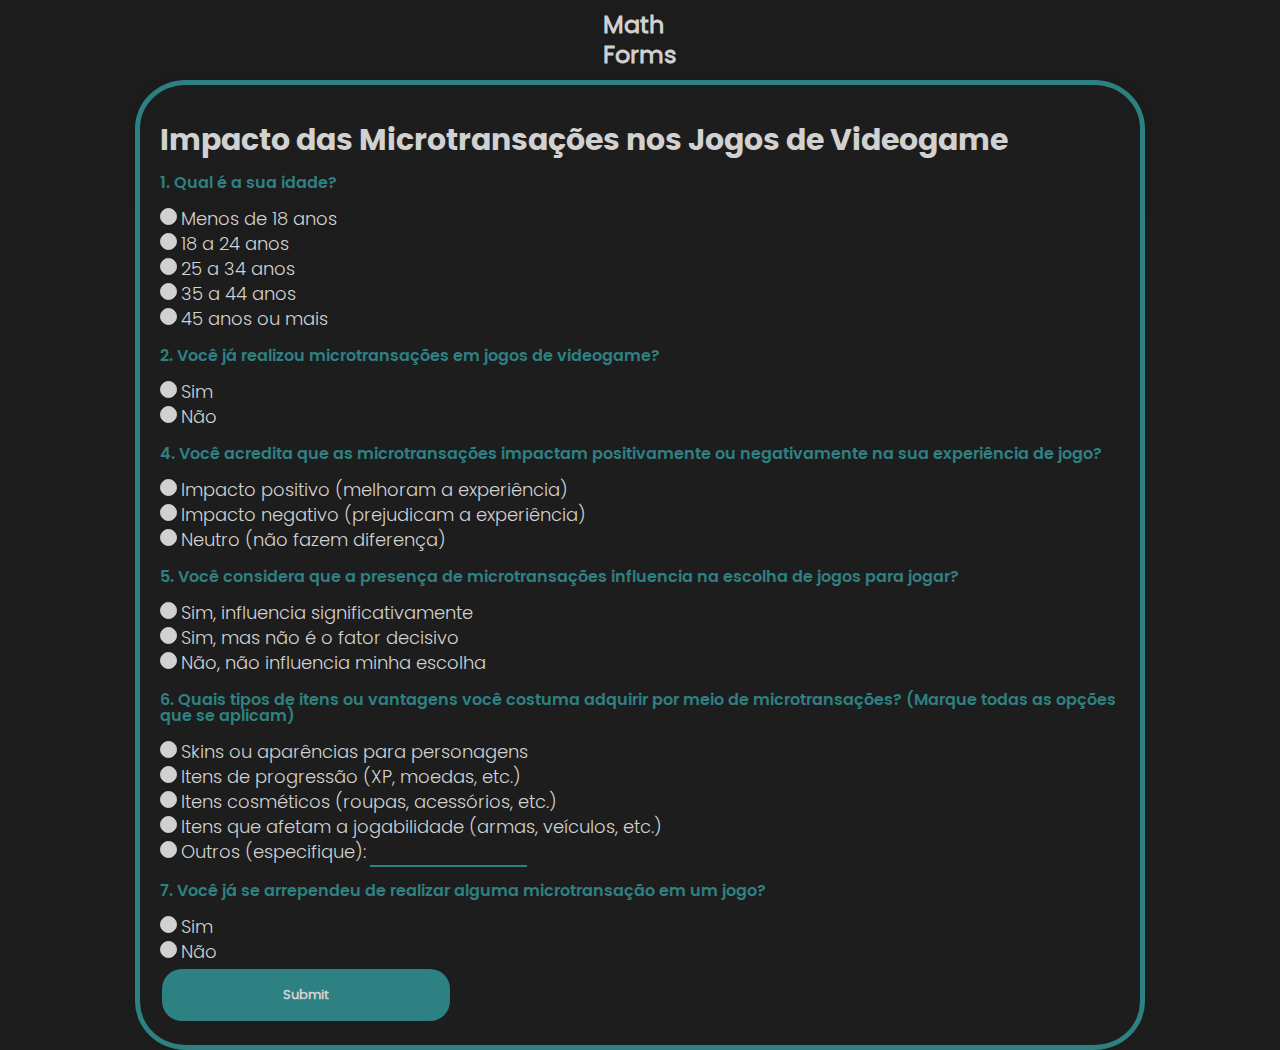
==== index.html @ 07b0d708 "add" ====
<!DOCTYPE html>
<html lang="en">
<head>
    <meta charset="UTF-8">
    <meta name="viewport" content="width=device-width, initial-scale=1.0">
    <title>Forms</title>
    <link rel="stylesheet" href="css/fonts.css">
    <link rel="stylesheet" href="css/styles.css">
</head>
<body onload="hideQuestion3()">
    <header>
        <div class="title">
            <h2>Math</h2>
            <h2>Forms</h2>
        </div>
    </header>
    <form action="https://api.sheetmonkey.io/form/ufm88VZZBX8gzoexkeurDz" method="post">
        <h1>Impacto das Microtransações nos Jogos de Videogame</h1>
        
        <div id="question1" class="question">
            <p>1. Qual é a sua idade?</p>
            <input type="radio" id="age1" name="1.Idade" value="menos de 18">
            <label for="age1">Menos de 18 anos</label><br>
            <input type="radio" id="age2" name="1.Idade" value="18-24">
            <label for="age2">18 a 24 anos</label><br>
            <input type="radio" id="age3" name="1.Idade" value="25-34">
            <label for="age3">25 a 34 anos</label><br>
            <input type="radio" id="age4" name="1.Idade" value="35-44">
            <label for="age4">35 a 44 anos</label><br>
            <input type="radio" id="age5" name="1.Idade" value="Mais de 45">
            <label for="age5">45 anos ou mais</label><br>
        </div>
        <div id="question2" class="question">
            <p>2. Você já realizou microtransações em jogos de videogame?</p>
            <input type="radio" id="microtransaction1" name="2.microtransações" value="S" onclick="showQuestion3()">
            <label for="microtransaction1">Sim</label><br>
            <input type="radio" id="microtransaction2" name="2.microtransações" value="N" onclick="hideQuestion3()">
            <label for="microtransaction2">Não</label><br>
        </div>
        <div id="question3" class="question" style="display: none;">
          <p>3. Com que frequência você faz uso de microtransações em jogos de videogame?</p>
          <input type="radio" id="frequency1" name="3.frequência" value="Raramente">
          <label for="frequency1">Raramente (apenas ocasionalmente)</label><br>
          <input type="radio" id="frequency2" name="3.frequência" value="Regularmente">
          <label for="frequency2">Regularmente (algumas vezes por mês)</label><br>
          <input type="radio" id="frequency3" name="3.frequência" value="Frequentemente">
          <label for="frequency3">Frequentemente (semanalmente ou diariamente)</label><br>
        </div>
        <div id="question4" class="question">
            <p>4. Você acredita que as microtransações impactam positivamente ou negativamente na sua experiência de jogo?</p>
            <input type="radio" id="impact1" name="4.impactam" value="positivo">
            <label for="impact1">Impacto positivo (melhoram a experiência)</label><br>
            <input type="radio" id="impact2" name="4.impactam" value="negativo">
            <label for="impact2">Impacto negativo (prejudicam a experiência)</label><br>
            <input type="radio" id="impact3" name="4.impactam" value="Neutro">
            <label for="impact3">Neutro (não fazem diferença)</label><br>
        </div>
        <div id="question5" class="question">
            <p>5. Você considera que a presença de microtransações influencia na escolha de jogos para jogar?</p>
            <input type="radio" id="influence1" name="5.influencia" value="significativamente">
            <label for="influence1">Sim, influencia significativamente</label><br>
            <input type="radio" id="influence2" name="5.influencia" value="não decisivo">
            <label for="influence2">Sim, mas não é o fator decisivo</label><br>
            <input type="radio" id="influence3" name="5.influencia" value="não">
            <label for="influence3">Não, não influencia minha escolha</label><br>
        </div>
        <div id="question6" class="question">
            <p>6. Quais tipos de itens ou vantagens você costuma adquirir por meio de microtransações? (Marque todas as opções que se aplicam)</p>
            <input type="checkbox" id="item1" name="6.skins" value="s">
            <label for="item1">Skins ou aparências para personagens</label><br>
            <input type="checkbox" id="item2" name="6.progressão" value="s">
            <label for="item2">Itens de progressão (XP, moedas, etc.)</label><br>
            <input type="checkbox" id="item3" name="6.cosméticos" value="s">
            <label for="item3">Itens cosméticos (roupas, acessórios, etc.)</label><br>
            <input type="checkbox" id="item4" name="6.jogabilidade" value="s">
            <label for="item4">Itens que afetam a jogabilidade (armas, veículos, etc.)</label><br>
            <input type="checkbox" id="item5" name="6.Outros" value="nonUse">
            <label for="item5">Outros (especifique):</label>
            <input type="text" id="others" name="6.Outros"><br>
        </div>
        <div id="question7" class="question">
            <p>7. Você já se arrependeu de realizar alguma microtransação em um jogo?</p>
            <input type="radio" id="regret1" name="7.arrependeu" value="S">
            <label for="regret1">Sim</label><br>
            <input type="radio" id="regret2" name="7.arrependeu" value="N">
            <label for="regret2">Não</label><br>
        </div>
        <input type="submit" value="Submit">
    </form>
</body>
<script>
    function showQuestion3() {
      document.getElementById('question3').style.display = 'block';
    }
    
    function hideQuestion3() {
      document.getElementById('question3').style.display = 'none';
    }
    </script>
</html>
---- css/fonts.css ----
@font-face {
    font-family: 'poppinsblack';
    src: url('/css/fonts/poppins-black-webfont.woff2') format('woff2'),
         url('/css/fonts/poppins-black-webfont.woff') format('woff');
    font-weight: normal;
    font-style: normal;
  
  }
  
  
  
  
  @font-face {
    font-family: 'poppinsbold';
    src: url('/css/fonts/poppins-bold-webfont.woff2') format('woff2'),
         url('/css/fonts/poppins-bold-webfont.woff') format('woff');
    font-weight: normal;
    font-style: normal;
  
  }
  
  
  @font-face {
    font-family: 'poppinslight';
    src: url('/css/fonts/poppins-light-webfont.woff2') format('woff2'),
         url('/css/fonts/poppins-light-webfont.woff') format('woff');
    font-weight: normal;
    font-style: normal;
  
  }
  
  
  @font-face {
    font-family: 'poppinsmedium';
    src: url('/css/fonts/poppins-medium-webfont.woff2') format('woff2'),
         url('/css/fonts/poppins-medium-webfont.woff') format('woff');
    font-weight: normal;
    font-style: normal;
  
  }
  
  @font-face {
    font-family: 'poppinsregular';
    src: url('/css/fonts/poppins-regular-webfont.woff2') format('woff2'),
         url('/css/fonts/poppins-regular-webfont.woff') format('woff');
    font-weight: normal;
    font-style: normal;
  
  }
  
  @font-face {
    font-family: 'poppinssemibold';
    src: url('/css/fonts/poppins-semibold-webfont.woff2') format('woff2'),
         url('/css/fonts/poppins-semibold-webfont.woff') format('woff');
    font-weight: normal;
    font-style: normal;
  
  }
---- css/styles.css ----
*{
    font-family: poppinsregular;
}
header{

    display: flex;
    flex-direction: row;
    /* align-items: ; */
    justify-content: space-between;
}
div.title{
    flex-direction: row;
    line-height: 10px;
    color: #d1d1d1;
}
h1{
    font-family: poppinsbold;
    line-height:100%;
    font-size: 30px;
    box-shadow: 0 0 2000px rgba(0, 0, 0, 0.1);
}
p{
    font-family: poppinssemibold;
    color: #2E8182;
    font-size: 100%;
}
label{
    font-family: poppinslight;
    color: #d1d1d1;
    font-size: 18px;
}
body {
    display: flex;
    flex-direction: column;
    justify-content: center;
    align-items: center;
    height: 100%;
    margin: 0;
    background-color:  #1d1d1d; ;
}
input[type=radio]{
    all: unset;
    background-color: #d1d1d1;
    border: 1px solid #d1d1d1;
    border-radius: 50%;
    width: 15px;
    height: 15px;
    display: inline-block;
}
input[type=radio]:checked {
    border-color: #2E8182;
    background-color: #2E8182;
    width: 15px;
    height: 15px;
}
input[type=checkbox]{
    all: unset;
    background-color: #d1d1d1;
    border: 1px solid #d1d1d1;
    border-radius: 50%;
    width: 15px;
    height: 15px;
    display: inline-block;
}
input[type=checkbox]:checked {
    border-color: #2E8182;
    background-color: #2E8182;
    width: 15px;
    height: 15px;
}
form {
    color: #d1d1d1;
    width: 75%;
    padding: 20px;
    border: 5px solid #2E8182;
    border-radius: 5%;
    box-shadow: 0 0 10px rgba(0, 0, 0, 0.1);
  }
  input[type=button], input[type=submit], input[type=reset] {
    border-radius: 20px;
    background-color: #2E8182;
    border: none;
    color: #d1d1d1;
    font-weight: 900;
    padding: 16px 32px;
    text-decoration: none;
    margin: 4px 2px;
    cursor: pointer;
    width: 30%;
  }
  input[type=text] {
    border: none;
    color: #d1d1d1;
    background-color: #1d1d1d;
    border-bottom: 2px solid #2E8182;
  }
  input[type=text]:focus {
    background-color: #252525;
  }
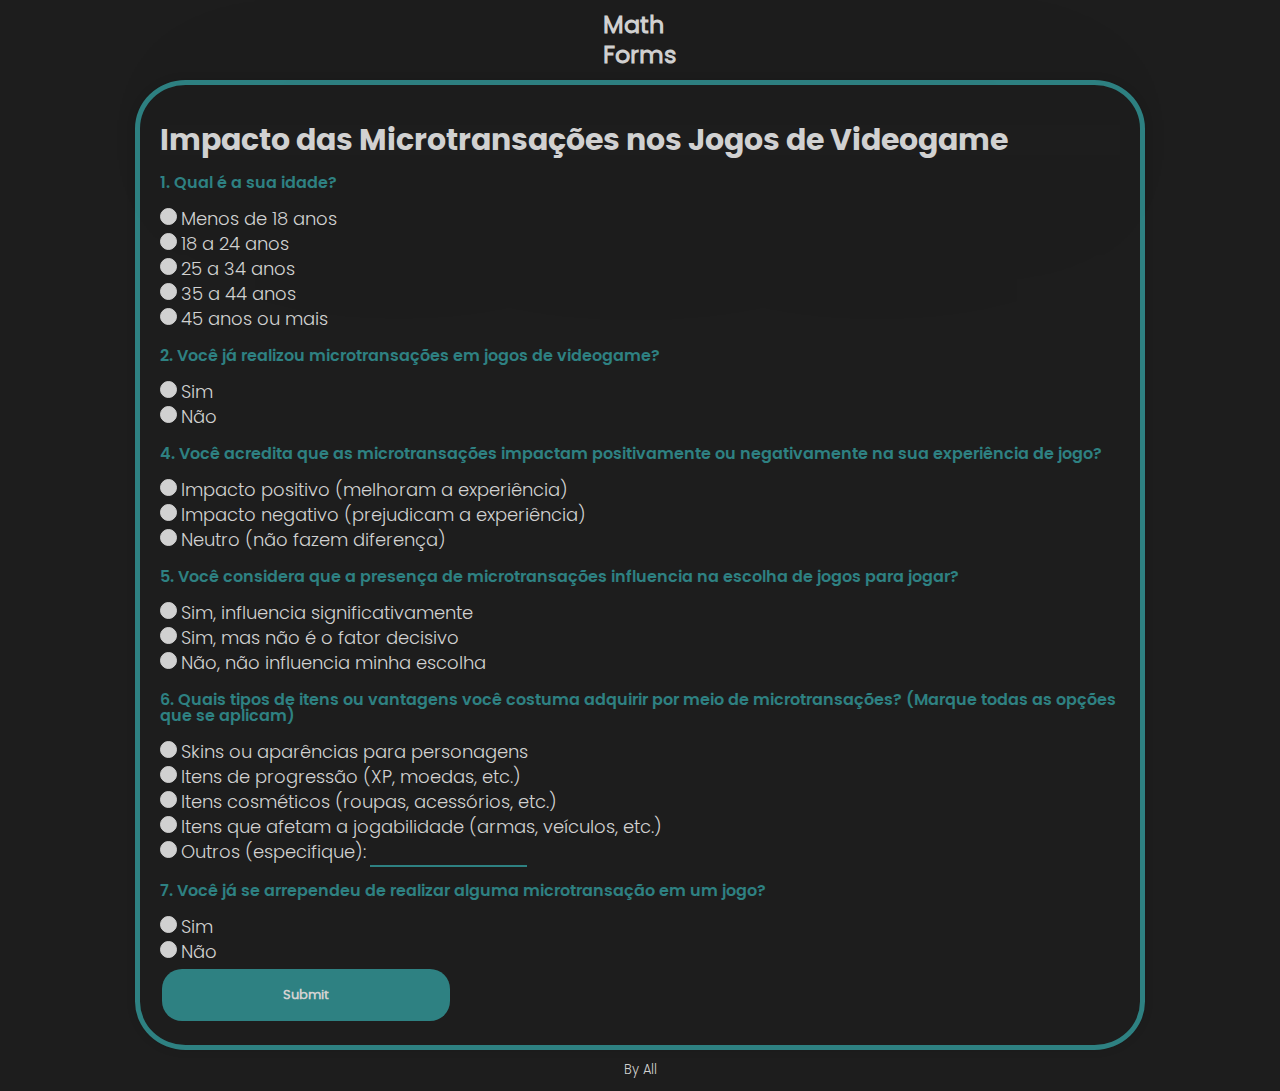
==== commit 4b108923: "fix to smartphone" ====
--- a/index.html
+++ b/index.html
@@ -5,7 +5,7 @@
     <meta name="viewport" content="width=device-width, initial-scale=1.0">
     <title>Forms</title>
     <link rel="stylesheet" href="css/fonts.css">
-    <link rel="stylesheet" href="css/styles.css">
+    <link rel="stylesheet" href="css/styles.css" media="screen">
 </head>
 <body onload="hideQuestion3()">
     <header>
@@ -85,8 +85,13 @@
             <input type="radio" id="regret2" name="7.arrependeu" value="N">
             <label for="regret2">Não</label><br>
         </div>
-        <input type="submit" value="Submit">
+        <div id="bt">
+            <input type="submit" value="Submit">
+        </div>
     </form>
+    <footer>
+        <p>By All</p>
+    </footer>
 </body>
 <script>
     function showQuestion3() {
--- a/css/fonts.css
+++ b/css/fonts.css
@@ -1,7 +1,7 @@
 @font-face {
     font-family: 'poppinsblack';
-    src: url('/css/fonts/poppins-black-webfont.woff2') format('woff2'),
-         url('/css/fonts/poppins-black-webfont.woff') format('woff');
+    src: url('../fonts/poppins-black-webfont.woff2') format('woff2'),
+         url('../fonts/poppins-black-webfont.woff') format('woff');
     font-weight: normal;
     font-style: normal;
   
@@ -12,8 +12,8 @@
   
   @font-face {
     font-family: 'poppinsbold';
-    src: url('/css/fonts/poppins-bold-webfont.woff2') format('woff2'),
-         url('/css/fonts/poppins-bold-webfont.woff') format('woff');
+    src: url('../fonts/poppins-bold-webfont.woff2') format('woff2'),
+         url('../fonts/poppins-bold-webfont.woff') format('woff');
     font-weight: normal;
     font-style: normal;
   
@@ -22,8 +22,8 @@
   
   @font-face {
     font-family: 'poppinslight';
-    src: url('/css/fonts/poppins-light-webfont.woff2') format('woff2'),
-         url('/css/fonts/poppins-light-webfont.woff') format('woff');
+    src: url('../fonts/poppins-light-webfont.woff2') format('woff2'),
+         url('../fonts/poppins-light-webfont.woff') format('woff');
     font-weight: normal;
     font-style: normal;
   
@@ -32,8 +32,8 @@
   
   @font-face {
     font-family: 'poppinsmedium';
-    src: url('/css/fonts/poppins-medium-webfont.woff2') format('woff2'),
-         url('/css/fonts/poppins-medium-webfont.woff') format('woff');
+    src: url('../fonts/poppins-medium-webfont.woff2') format('woff2'),
+         url('../fonts/poppins-medium-webfont.woff') format('woff');
     font-weight: normal;
     font-style: normal;
   
@@ -41,8 +41,8 @@
   
   @font-face {
     font-family: 'poppinsregular';
-    src: url('/css/fonts/poppins-regular-webfont.woff2') format('woff2'),
-         url('/css/fonts/poppins-regular-webfont.woff') format('woff');
+    src: url('../fonts/poppins-regular-webfont.woff2') format('woff2'),
+         url('../fonts/poppins-regular-webfont.woff') format('woff');
     font-weight: normal;
     font-style: normal;
   
@@ -50,8 +50,8 @@
   
   @font-face {
     font-family: 'poppinssemibold';
-    src: url('/css/fonts/poppins-semibold-webfont.woff2') format('woff2'),
-         url('/css/fonts/poppins-semibold-webfont.woff') format('woff');
+    src: url('../fonts/poppins-semibold-webfont.woff2') format('woff2'),
+         url('../fonts/poppins-semibold-webfont.woff') format('woff');
     font-weight: normal;
     font-style: normal;
   
--- a/css/styles.css
+++ b/css/styles.css
@@ -8,6 +8,14 @@
     /* align-items: ; */
     justify-content: space-between;
 }
+form {
+    color: #d1d1d1;
+    width: 75%;
+    padding: 20px;
+    border: 5px solid #2E8182;
+    border-radius: 5%;
+    box-shadow: 0 0 10px rgba(0, 0, 0, 0.1);
+  }
 div.title{
     flex-direction: row;
     line-height: 10px;
@@ -68,15 +76,8 @@
     width: 15px;
     height: 15px;
 }
-form {
-    color: #d1d1d1;
-    width: 75%;
-    padding: 20px;
-    border: 5px solid #2E8182;
-    border-radius: 5%;
-    box-shadow: 0 0 10px rgba(0, 0, 0, 0.1);
-  }
-  input[type=button], input[type=submit], input[type=reset] {
+
+input[type=button], input[type=submit], input[type=reset] {
     border-radius: 20px;
     background-color: #2E8182;
     border: none;
@@ -88,12 +89,64 @@
     cursor: pointer;
     width: 30%;
   }
-  input[type=text] {
+input[type=text] {
     border: none;
     color: #d1d1d1;
     background-color: #1d1d1d;
     border-bottom: 2px solid #2E8182;
   }
-  input[type=text]:focus {
+input[type=text]:focus {
     background-color: #252525;
-  }+  }
+
+footer p{
+    color: #d1d1d1;
+    font-family: poppinslight;
+    font-size: smaller;
+}
+
+  @media(orientation: portrait) {
+    form {
+        width: 90%;
+        border: 1px solid #2E8182;
+        border-radius: 20px;
+      }
+    label{
+        font-size: 30px;
+    }
+    input[type=radio]{
+        width: 30px;
+        height: 30px;
+    }
+    input[type=radio]:checked {
+        width: 30px;
+        height: 30px;
+    }
+    input[type=checkbox]{
+        width: 30px;
+        height: 30px;
+    }
+    input[type=checkbox]:checked {
+        width: 30px;
+        height: 30px;
+    }
+    input[type=text] {
+        border-bottom: 5px solid #2E8182;
+        width: 75%;
+        height: 50px;
+    }
+    input[type=text]:focus {
+        border-bottom: 5px solid #2bb6b8;
+        background-color: #252525;
+    }
+    input[type=button], input[type=submit], input[type=reset] {
+        height: 100px;
+        width: 75%;
+        font-size: 30px;
+      }
+    #bt{
+        display: flex;
+        flex-direction: row;
+        justify-content: space-between;
+    }
+}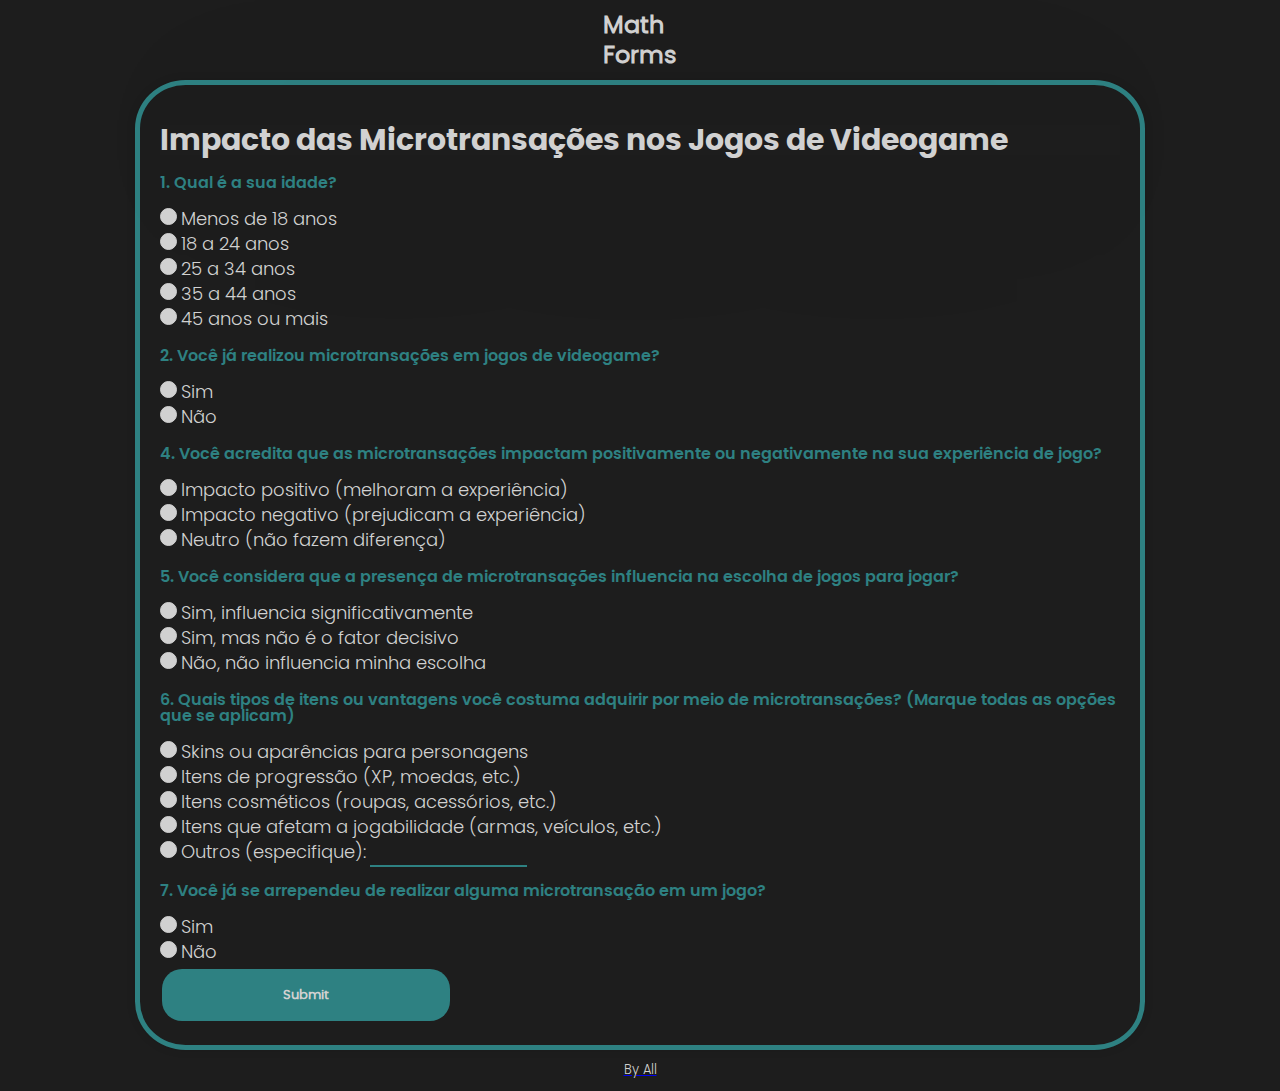
==== commit 0d0c68bc: "add link to my github" ====
--- a/index.html
+++ b/index.html
@@ -90,7 +90,7 @@
         </div>
     </form>
     <footer>
-        <p>By All</p>
+        <a href="https://github.com/AllMaciente"><p>By All</p></a>
     </footer>
 </body>
 <script>
--- a/css/styles.css
+++ b/css/styles.css
@@ -132,6 +132,7 @@
     }
     input[type=text] {
         border-bottom: 5px solid #2E8182;
+        font-size: 30px;
         width: 75%;
         height: 50px;
     }
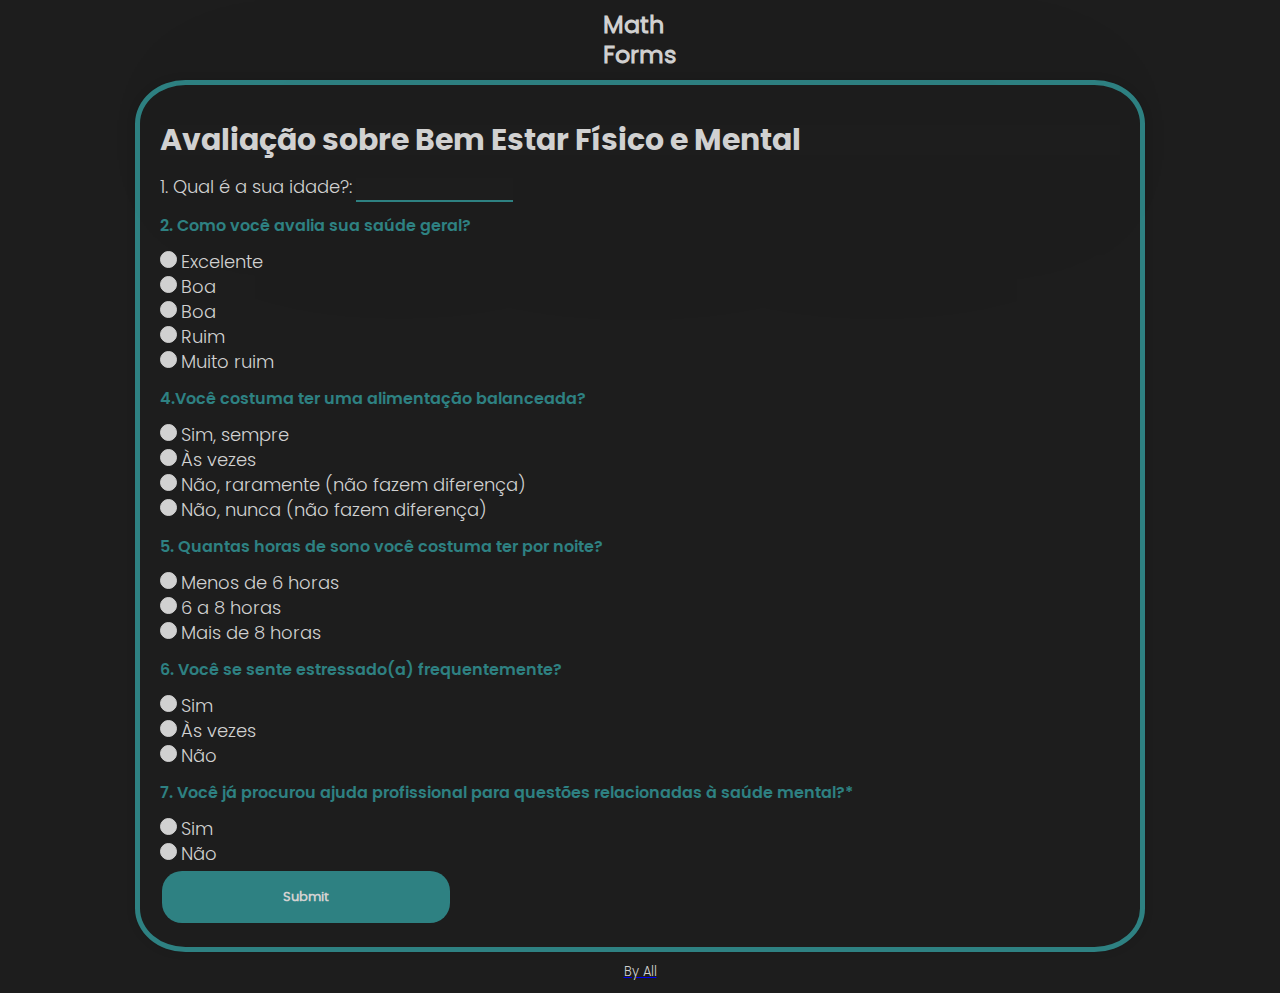
==== commit c1f9bfb4: "Update index.html" ====
--- a/index.html
+++ b/index.html
@@ -7,7 +7,7 @@
     <link rel="stylesheet" href="css/fonts.css">
     <link rel="stylesheet" href="css/styles.css" media="screen">
 </head>
-<body onload="hideQuestion3()">
+<body>
     <header>
         <div class="title">
             <h2>Math</h2>
@@ -15,74 +15,72 @@
         </div>
     </header>
     <form action="https://api.sheetmonkey.io/form/ufm88VZZBX8gzoexkeurDz" method="post">
-        <h1>Impacto das Microtransações nos Jogos de Videogame</h1>
+        <h1>Avaliação sobre Bem Estar Físico e Mental</h1>
         
         <div id="question1" class="question">
-            <p>1. Qual é a sua idade?</p>
-            <input type="radio" id="age1" name="1.Idade" value="menos de 18">
-            <label for="age1">Menos de 18 anos</label><br>
-            <input type="radio" id="age2" name="1.Idade" value="18-24">
-            <label for="age2">18 a 24 anos</label><br>
-            <input type="radio" id="age3" name="1.Idade" value="25-34">
-            <label for="age3">25 a 34 anos</label><br>
-            <input type="radio" id="age4" name="1.Idade" value="35-44">
-            <label for="age4">35 a 44 anos</label><br>
-            <input type="radio" id="age5" name="1.Idade" value="Mais de 45">
-            <label for="age5">45 anos ou mais</label><br>
+            <label for="item5">1. Qual é a sua idade?:</label>
+            <input type="text" id="others" name="1.idade"><br>
         </div>
         <div id="question2" class="question">
-            <p>2. Você já realizou microtransações em jogos de videogame?</p>
-            <input type="radio" id="microtransaction1" name="2.microtransações" value="S" onclick="showQuestion3()">
-            <label for="microtransaction1">Sim</label><br>
-            <input type="radio" id="microtransaction2" name="2.microtransações" value="N" onclick="hideQuestion3()">
-            <label for="microtransaction2">Não</label><br>
+            <p>2. Como você avalia sua saúde geral?</p>
+            <input type="radio" id="microtransaction1" name="2." value="Excelente">
+            <label for="microtransaction1">Excelente</label><br>
+            <input type="radio" id="microtransaction2" name="2." value="Boa">
+            <label for="microtransaction2">Boa</label><br>
+            <input type="radio" id="microtransaction3" name="2." value="Regular">
+            <label for="microtransaction3">Boa</label><br>
+            <input type="radio" id="microtransaction4" name="2." value="Ruim">
+            <label for="microtransaction4">Ruim</label><br>
+            <input type="radio" id="microtransaction5" name="2." value="Muito ruim">
+            <label for="microtransaction5">Muito ruim</label><br>
         </div>
         <div id="question3" class="question" style="display: none;">
-          <p>3. Com que frequência você faz uso de microtransações em jogos de videogame?</p>
-          <input type="radio" id="frequency1" name="3.frequência" value="Raramente">
-          <label for="frequency1">Raramente (apenas ocasionalmente)</label><br>
-          <input type="radio" id="frequency2" name="3.frequência" value="Regularmente">
-          <label for="frequency2">Regularmente (algumas vezes por mês)</label><br>
-          <input type="radio" id="frequency3" name="3.frequência" value="Frequentemente">
-          <label for="frequency3">Frequentemente (semanalmente ou diariamente)</label><br>
+          <p>3. Com que frequência você pratica atividades físicas?</p>
+          <input type="radio" id="frequency1" name="3." value="Diariamente">
+          <label for="frequency1">Diariamente</label><br>
+          <input type="radio" id="frequency2" name="3." value="Algumas vezes por semana">
+          <label for="frequency2">Algumas vezes por semana (algumas vezes por mês)</label><br>
+          <input type="radio" id="frequency3" name="3." value="Uma vez por semana">
+          <label for="frequency3">Uma vez por semana</label><br>
+          <input type="radio" id="frequency4" name="3." value="Raramente">
+          <label for="frequency4">Raramente</label><br>
+          <input type="radio" id="frequency5" name="3." value="Nunca">
+          <label for="frequency5">Nunca</label><br>
         </div>
         <div id="question4" class="question">
-            <p>4. Você acredita que as microtransações impactam positivamente ou negativamente na sua experiência de jogo?</p>
-            <input type="radio" id="impact1" name="4.impactam" value="positivo">
-            <label for="impact1">Impacto positivo (melhoram a experiência)</label><br>
-            <input type="radio" id="impact2" name="4.impactam" value="negativo">
-            <label for="impact2">Impacto negativo (prejudicam a experiência)</label><br>
-            <input type="radio" id="impact3" name="4.impactam" value="Neutro">
-            <label for="impact3">Neutro (não fazem diferença)</label><br>
+            <p>4.Você costuma ter uma alimentação balanceada?</p>
+            <input type="radio" id="impact1" name="4." value="Sim">
+            <label for="impact1">Sim, sempre</label><br>
+            <input type="radio" id="impact2" name="4." value="Às vezes">
+            <label for="impact2">Às vezes</label><br>
+            <input type="radio" id="impact3" name="4." value="raramente">
+            <label for="impact3">Não, raramente (não fazem diferença)</label><br>
+            <input type="radio" id="impact4" name="4." value=" Não">
+            <label for="impact4"> Não, nunca (não fazem diferença)</label><br>
         </div>
         <div id="question5" class="question">
-            <p>5. Você considera que a presença de microtransações influencia na escolha de jogos para jogar?</p>
-            <input type="radio" id="influence1" name="5.influencia" value="significativamente">
-            <label for="influence1">Sim, influencia significativamente</label><br>
-            <input type="radio" id="influence2" name="5.influencia" value="não decisivo">
-            <label for="influence2">Sim, mas não é o fator decisivo</label><br>
-            <input type="radio" id="influence3" name="5.influencia" value="não">
-            <label for="influence3">Não, não influencia minha escolha</label><br>
+            <p>5. Quantas horas de sono você costuma ter por noite?</p>
+            <input type="radio" id="influence1" name="5." value="< 6">
+            <label for="influence1">Menos de 6 horas</label><br>
+            <input type="radio" id="influence2" name="5." value="6-8">
+            <label for="influence2">6 a 8 horas</label><br>
+            <input type="radio" id="influence3" name="5." value="+8">
+            <label for="influence3">Mais de 8 horas</label><br>
         </div>
         <div id="question6" class="question">
-            <p>6. Quais tipos de itens ou vantagens você costuma adquirir por meio de microtransações? (Marque todas as opções que se aplicam)</p>
-            <input type="checkbox" id="item1" name="6.skins" value="s">
-            <label for="item1">Skins ou aparências para personagens</label><br>
-            <input type="checkbox" id="item2" name="6.progressão" value="s">
-            <label for="item2">Itens de progressão (XP, moedas, etc.)</label><br>
-            <input type="checkbox" id="item3" name="6.cosméticos" value="s">
-            <label for="item3">Itens cosméticos (roupas, acessórios, etc.)</label><br>
-            <input type="checkbox" id="item4" name="6.jogabilidade" value="s">
-            <label for="item4">Itens que afetam a jogabilidade (armas, veículos, etc.)</label><br>
-            <input type="checkbox" id="item5" name="6.Outros" value="nonUse">
-            <label for="item5">Outros (especifique):</label>
-            <input type="text" id="others" name="6.Outros"><br>
+            <p>6. Você se sente estressado(a) frequentemente?</p>
+            <input type="radio" id="item1" name="6." value="Sim">
+            <label for="item1">Sim</label><br>
+            <input type="radio" id="item2" name="6." value="Às vezes"">
+            <label for="item2">Às vezes</label><br>
+            <input type="radio" id="item3" name="6." value="Não">
+            <label for="item3">Não</label><br>
         </div>
         <div id="question7" class="question">
-            <p>7. Você já se arrependeu de realizar alguma microtransação em um jogo?</p>
-            <input type="radio" id="regret1" name="7.arrependeu" value="S">
+            <p>7. Você já procurou ajuda profissional para questões relacionadas à saúde mental?*</p>
+            <input type="radio" id="regret1" name="7." value="S">
             <label for="regret1">Sim</label><br>
-            <input type="radio" id="regret2" name="7.arrependeu" value="N">
+            <input type="radio" id="regret2" name="7." value="N">
             <label for="regret2">Não</label><br>
         </div>
         <div id="bt">
@@ -93,13 +91,4 @@
         <a href="https://github.com/AllMaciente"><p>By All</p></a>
     </footer>
 </body>
-<script>
-    function showQuestion3() {
-      document.getElementById('question3').style.display = 'block';
-    }
-    
-    function hideQuestion3() {
-      document.getElementById('question3').style.display = 'none';
-    }
-    </script>
-</html>+</html>
--- a/css/styles.css
+++ b/css/styles.css
@@ -112,38 +112,38 @@
         border-radius: 20px;
       }
     label{
-        font-size: 30px;
+        font-size: 100%;
     }
     input[type=radio]{
-        width: 30px;
-        height: 30px;
+        width: 15px;
+        height: 15px;
     }
     input[type=radio]:checked {
-        width: 30px;
-        height: 30px;
+        width: 15px;
+        height: 15px;
     }
     input[type=checkbox]{
-        width: 30px;
-        height: 30px;
+        width: 15px;
+        height: 15px;
     }
     input[type=checkbox]:checked {
-        width: 30px;
-        height: 30px;
+        width: 15px;
+        height: 15px;
     }
     input[type=text] {
         border-bottom: 5px solid #2E8182;
-        font-size: 30px;
+        font-size: 100%;
         width: 75%;
-        height: 50px;
+        height: 100%;
     }
     input[type=text]:focus {
         border-bottom: 5px solid #2bb6b8;
         background-color: #252525;
     }
     input[type=button], input[type=submit], input[type=reset] {
-        height: 100px;
         width: 75%;
         font-size: 30px;
+        
       }
     #bt{
         display: flex;
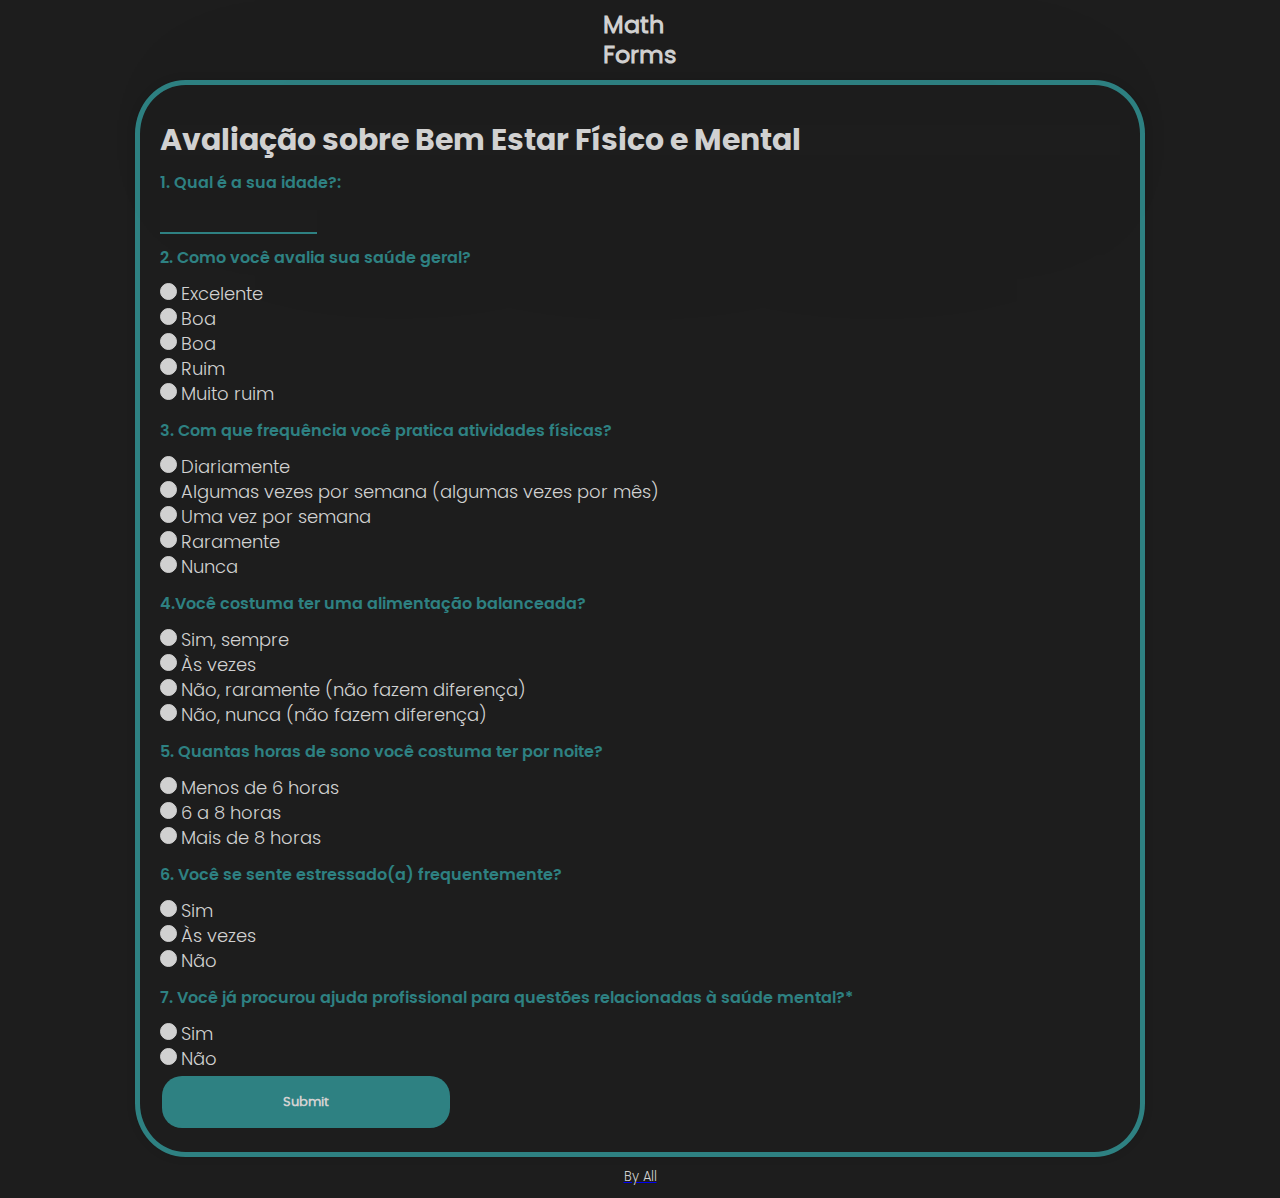
==== commit bb8f8c9a: "Update index.html" ====
--- a/index.html
+++ b/index.html
@@ -18,7 +18,7 @@
         <h1>Avaliação sobre Bem Estar Físico e Mental</h1>
         
         <div id="question1" class="question">
-            <label for="item5">1. Qual é a sua idade?:</label>
+            <p for="item5">1. Qual é a sua idade?:</p>
             <input type="text" id="others" name="1.idade"><br>
         </div>
         <div id="question2" class="question">
@@ -34,7 +34,7 @@
             <input type="radio" id="microtransaction5" name="2." value="Muito ruim">
             <label for="microtransaction5">Muito ruim</label><br>
         </div>
-        <div id="question3" class="question" style="display: none;">
+        <div id="question3" class="question">
           <p>3. Com que frequência você pratica atividades físicas?</p>
           <input type="radio" id="frequency1" name="3." value="Diariamente">
           <label for="frequency1">Diariamente</label><br>
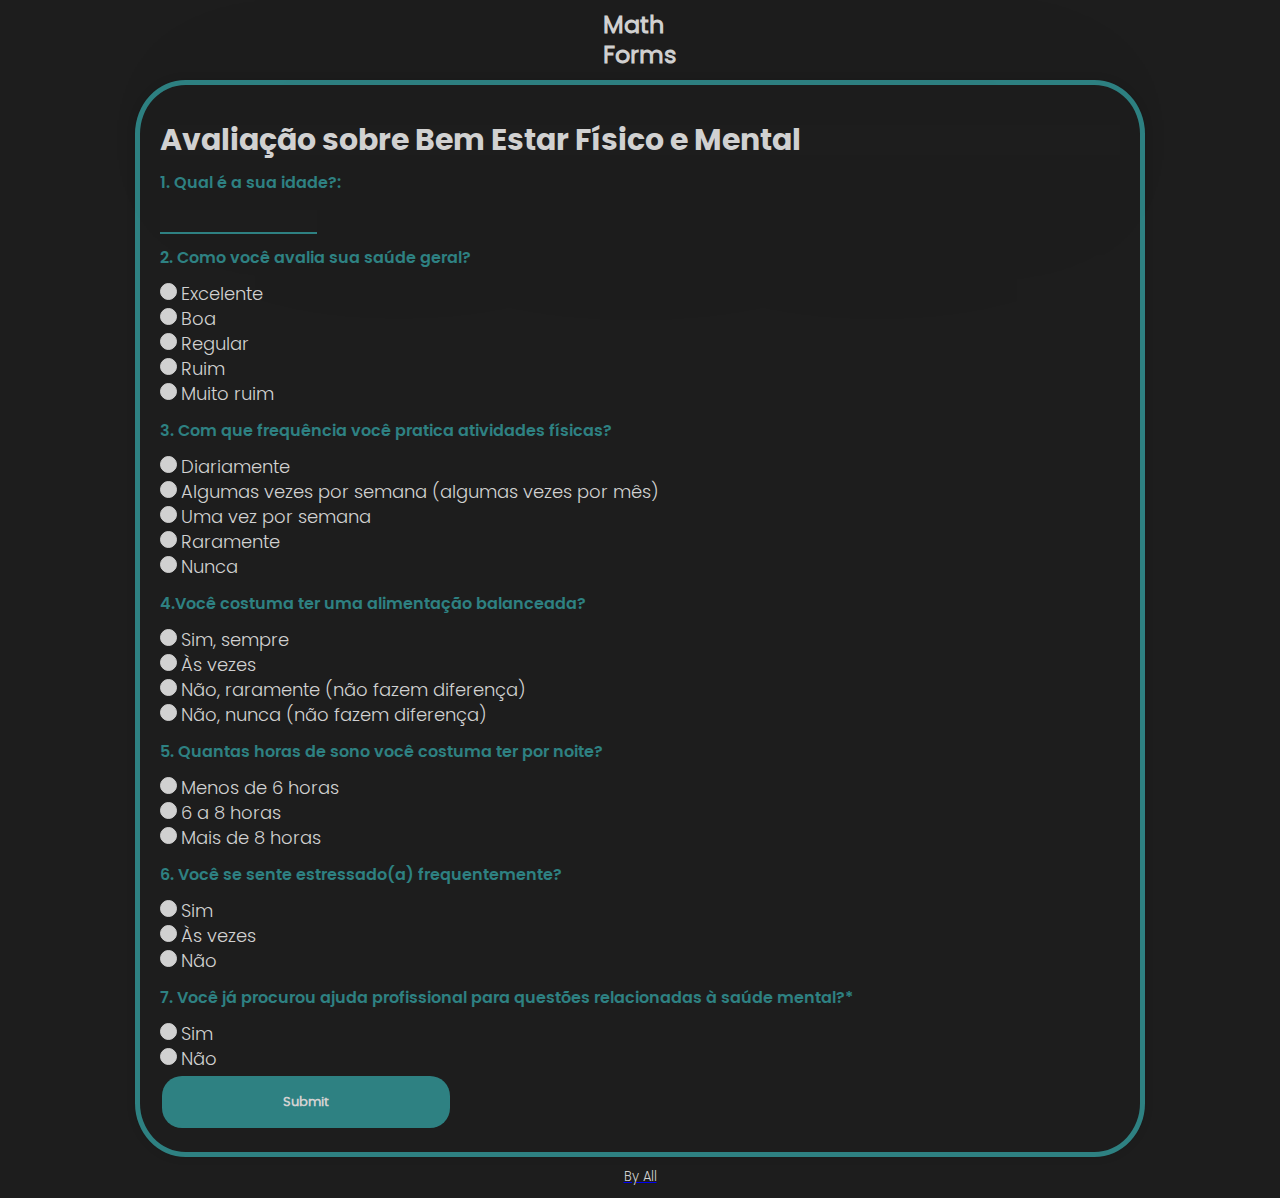
==== commit a4285845: "Update index.html" ====
--- a/index.html
+++ b/index.html
@@ -28,7 +28,7 @@
             <input type="radio" id="microtransaction2" name="2." value="Boa">
             <label for="microtransaction2">Boa</label><br>
             <input type="radio" id="microtransaction3" name="2." value="Regular">
-            <label for="microtransaction3">Boa</label><br>
+            <label for="microtransaction3">Regular</label><br>
             <input type="radio" id="microtransaction4" name="2." value="Ruim">
             <label for="microtransaction4">Ruim</label><br>
             <input type="radio" id="microtransaction5" name="2." value="Muito ruim">
